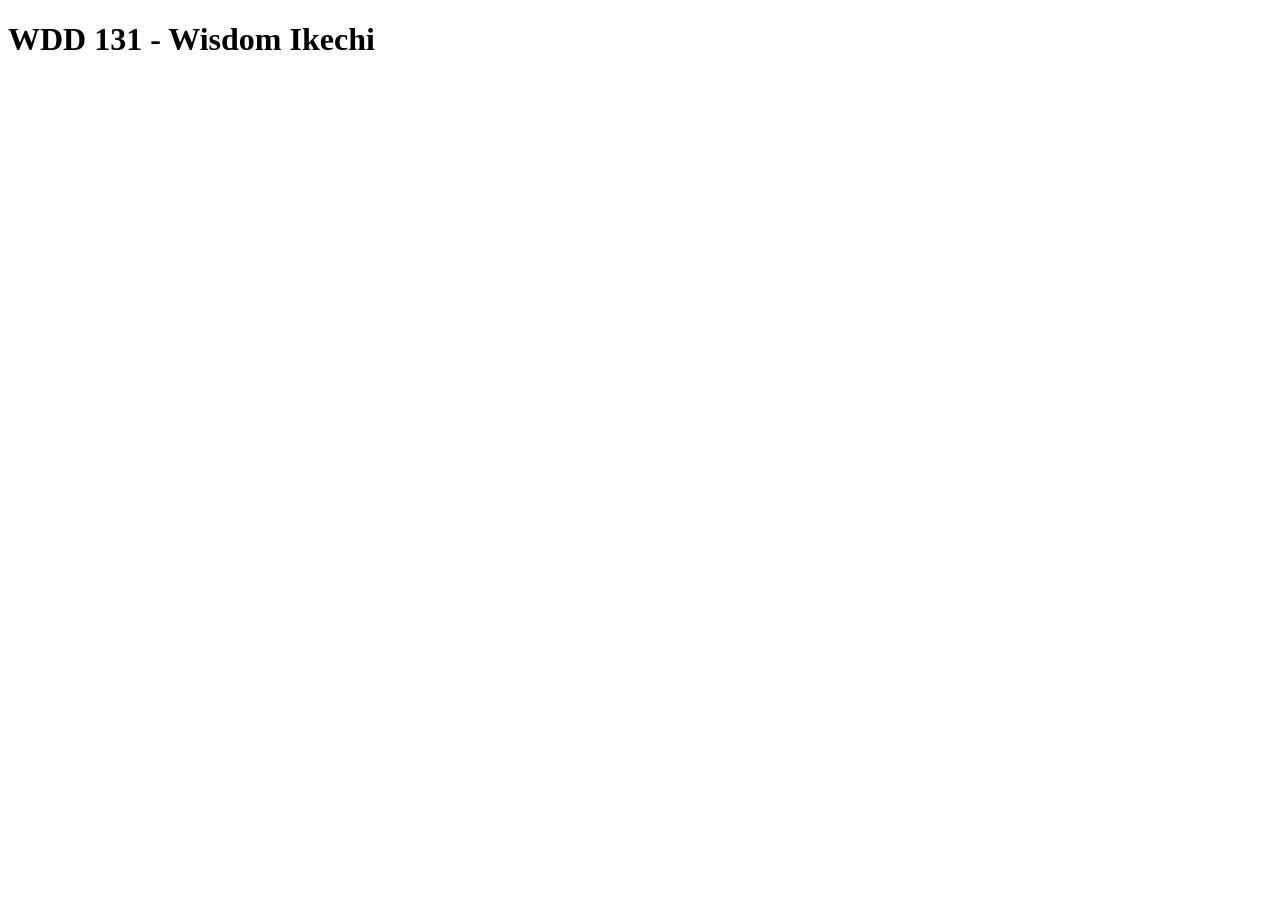
==== index.html @ baadfd9d "initial commit" ====
<!DOCTYPE html>
<html lang="en">
<head>
    <meta charset="UTF-8">
    <meta name="viewport" content="width=device-width, initial-scale=1.0">
    <title>WDD 131</title>
</head>
<body>
    <h1>WDD 131 - Wisdom Ikechi</h1>
</body>
</html>
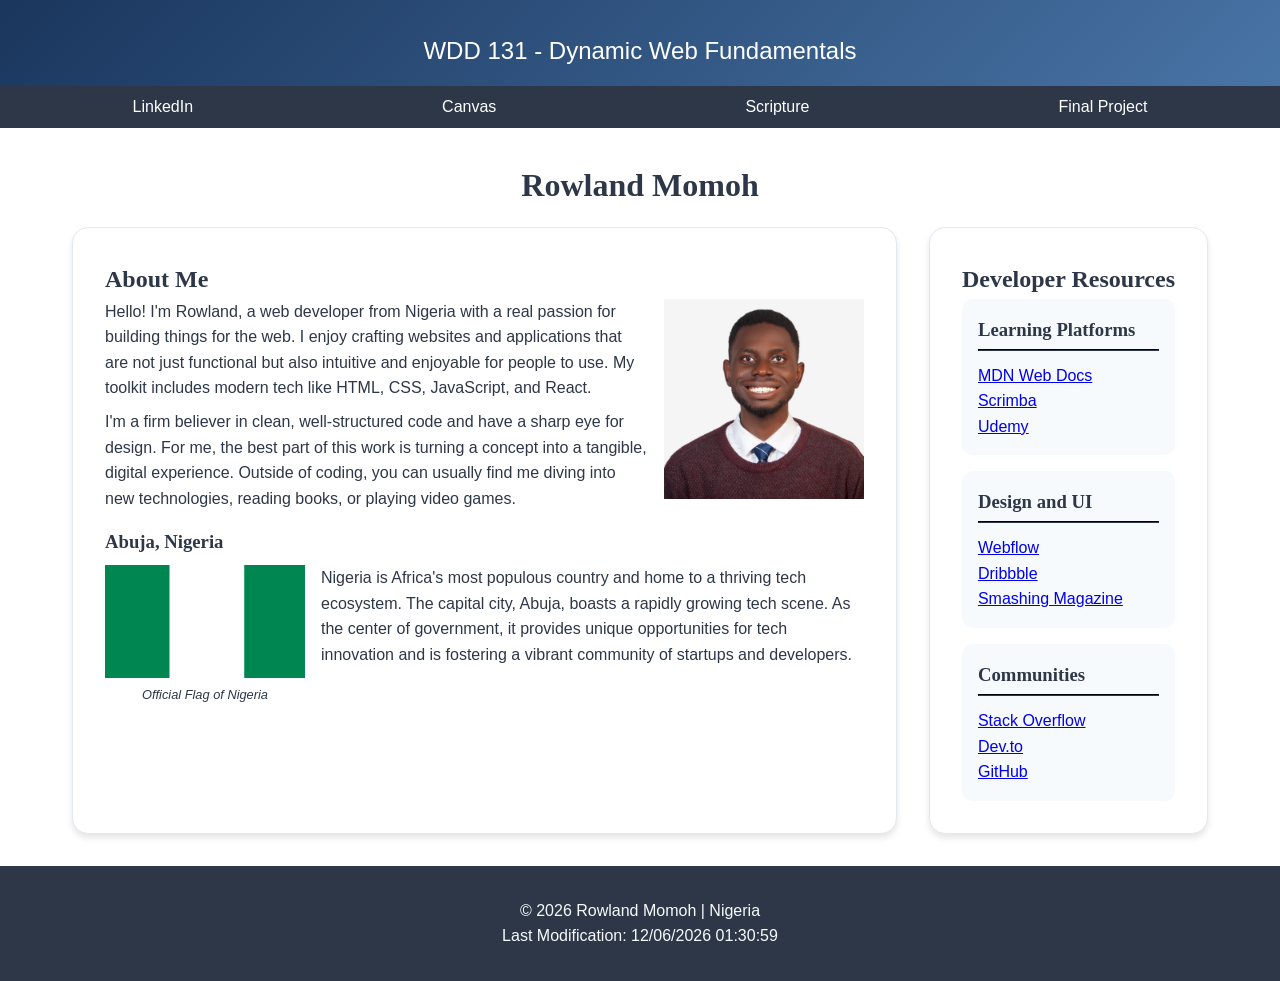
==== commit 1e30c812: "Initial Commit" ====
--- a/index.html
+++ b/index.html
@@ -1,11 +1,138 @@
 <!DOCTYPE html>
 <html lang="en">
-<head>
+
+  <head>
     <meta charset="UTF-8">
     <meta name="viewport" content="width=device-width, initial-scale=1.0">
-    <title>WDD 131</title>
-</head>
-<body>
-    <h1>WDD 131 - Wisdom Ikechi</h1>
-</body>
+    <meta name="description"
+      content="WDD 131 - Dynamic Web Fundamentals - Rowland Momoh - Explore the portfolio of Rowland Momoh, a passionate web developer from Nigeria. This page details his background, skills in HTML, CSS, and JavaScript, and provides a curated list of web development resources.">
+    <meta name="author" content="Rowland Momoh">
+    <link rel="preconnect" href="https://fonts.googleapis.com">
+    <link rel="preconnect" href="https://fonts.gstatic.com" crossorigin>
+    <link
+      href="https://fonts.googleapis.com/css2?family=Lato:wght@400;700&family=Merriweather:wght@400;700&display=swap"
+      rel="stylesheet">
+    <link rel="stylesheet" href="styles/base.css">
+    <script src="scripts/getdates.js" defer></script>
+    <title>WDD 131 - Dynamic Web Fundamentals - Rowland Momoh</title>
+  </head>
+
+  <body>
+    <header>
+      <span id="course-title">WDD 131 - Dynamic Web Fundamentals</span>
+
+      <nav>
+        <a href="https://www.linkedin.com/in/rowland-momoh-b32a7a22a/" target="_blank" class="nav-link">LinkedIn</a>
+        <a href="https://byupw.instructure.com/" target="_blank" class="nav-link">Canvas</a>
+        <a href="https://www.churchofjesuschrist.org/study/scriptures/nt/john/14?lang=eng&id=p6#p6" target="_blank"
+          class="nav-link">Scripture</a>
+        <a href="project/index.html" class="nav-link">Final Project</a>
+      </nav>
+    </header>
+    <main>
+      <h1>Rowland Momoh</h1>
+      <div class="section-container">
+        <section class="card">
+          <div>
+            <h2>About Me</h2>
+            <div class="card-contents">
+              <div class="about-me">
+                <div>
+                  <p>
+                    Hello! I'm Rowland, a web developer from Nigeria with a real passion for building things for the
+                    web.
+                    I enjoy crafting websites and applications that are not just functional but also intuitive and
+                    enjoyable
+                    for people to use.
+                    My toolkit includes modern tech like HTML, CSS, JavaScript, and React.
+                  </p>
+                  <p>
+                    I'm a firm believer in clean, well-structured code and have a sharp eye for design. For me, the best
+                    part
+                    of this work is turning a concept into a tangible, digital experience.
+                    Outside of coding, you can usually find me diving into new technologies, reading books, or playing
+                    video
+                    games.
+                  </p>
+                </div>
+                <div>
+                  <img src="images/rowland.jpg" alt="Rowland Momoh">
+                </div>
+              </div>
+              <div class="country-container">
+                <h3>Abuja, Nigeria</h3>
+                <div class="about-country">
+                  <figure>
+                    <img src="images/nigerian-flag.png" alt="Nigerian Flag">
+                    <figcaption>Official Flag of Nigeria</figcaption>
+                  </figure>
+                  <p>
+                    Nigeria is Africa's most populous country and home to a thriving tech ecosystem. The capital city,
+                    Abuja, boasts a rapidly growing tech scene. As the center of
+                    government, it provides unique opportunities for tech innovation and is fostering a vibrant
+                    community of
+                    startups and developers.
+                  </p>
+                </div>
+              </div>
+            </div>
+          </div>
+        </section>
+
+        <section class="card">
+          <div>
+            <h2>Developer Resources</h2>
+            <div class="card-contents">
+              <div class="resource-container">
+                <div>
+                  <h3>Learning Platforms</h3>
+                  <hr>
+                </div>
+                <ul class=" resource-list">
+                  <li><a href="https://developer.mozilla.org/" target="_blank" class="resource-link">MDN Web Docs</a>
+                  </li>
+                  <li><a href="https://scrimba.com/" target="_blank" class="resource-link">Scrimba</a></li>
+                  <li><a href="https://udemy.com/" target="_blank" class="resource-link">Udemy</a></li>
+                </ul>
+              </div>
+              <div class="resource-container">
+                <div>
+                  <h3>Design and UI</h3>
+                  <hr>
+                </div>
+                <ul class="resource-list">
+                  <li><a href="https://www.webflow.com/" target="_blank" class="resource-link">Webflow</a></li>
+                  <li><a href="https://dribbble.com/" target="_blank" class="resource-link">Dribbble</a></li>
+                  <li><a href="https://www.smashingmagazine.com/" target="_blank" class="resource-link">Smashing
+                      Magazine</a></li>
+                </ul>
+              </div>
+              <div class="resource-container">
+                <div>
+                  <h3>Communities</h3>
+                  <hr>
+                </div>
+                <ul class="resource-list">
+                  <li><a href="https://stackoverflow.com/" target="_blank" class="resource-link">Stack Overflow</a></li>
+                  <li><a href="https://dev.to/" target="_blank" class="resource-link">Dev.to</a></li>
+                  <li><a href="https://github.com/" target="_blank" class="resource-link">GitHub</a></li>
+                </ul>
+              </div>
+            </div>
+          </div>
+
+        </section>
+      </div>
+
+
+    </main>
+
+    <footer class="footer">
+      <p class="footer-text">
+        &copy; <span id="currentyear"></span> Rowland Momoh | Nigeria
+      </p>
+      <p id="lastModified"></p>
+    </footer>
+  </body>
+
 </html>
--- a/styles/base.css
+++ b/styles/base.css
@@ -0,0 +1,165 @@
+:root {
+  --primary: #1a365d;
+  --secondary: #4a76a8;
+  --accent: #e53e3e;
+  --light: #f7fafc;
+  --dark: #2d3748;
+  --white: #ffffff;
+}
+
+/* Reset & Base Styles */
+* {
+  margin: 0;
+  padding: 0;
+  box-sizing: border-box;
+}
+
+html {
+  scroll-behavior: smooth;
+}
+
+body {
+  font-family: "Roboto", sans-serif;
+  font-size: 1rem;
+  line-height: 1.6;
+  color: var(--dark);
+  min-height: 100vh;
+}
+
+/* Typography - Headings use Merriweather, body text uses Lato */
+h1,
+h2,
+h3,
+h4,
+h5,
+h6 {
+  font-family: "Montserrat", serif;
+}
+
+header {
+  background: linear-gradient(135deg, var(--primary) 0%, var(--secondary) 100%);
+  color: var(--white);
+  padding-top: 2rem;
+}
+
+span#course-title {
+  font-size: 1.5rem;
+  text-align: center;
+  display: block;
+  margin-bottom: 1rem;
+}
+
+nav {
+  display: flex;
+  align-items: center;
+  justify-content: space-around;
+  background: var(--dark);
+  padding: 0.5rem;
+}
+
+nav a {
+  text-decoration: none;
+  font-weight: 500;
+  transition: all 0.3s ease;
+  color: inherit;
+}
+
+nav a:hover {
+  color: var(--accent);
+}
+
+main {
+  display: grid;
+  gap: 1rem;
+  max-width: 1200px;
+  margin: 0 auto;
+  padding: 2rem;
+}
+
+main > h1 {
+  text-align: center;
+}
+
+.section-container {
+  display: grid;
+  grid-template-columns: 1fr auto;
+  gap: 2rem;
+}
+
+section.card {
+  background: var(--white);
+  border-radius: 1rem;
+  padding: 2rem;
+  box-shadow: 0 4px 6px rgba(0, 0, 0, 0.1);
+  border: 1px solid #e2e8f0;
+}
+
+.card img {
+  width: 100%;
+}
+
+.card-contents {
+  display: grid;
+  gap: 1rem;
+}
+
+.country-container {
+  display: grid;
+  gap: 0.5rem;
+}
+
+.about-me {
+  display: grid;
+  grid-template-columns: 1fr 200px;
+  gap: 1rem;
+}
+
+.about-me p:nth-child(odd) {
+  margin-bottom: 0.5rem;
+}
+
+.about-country {
+  display: grid;
+  grid-template-columns: 200px 1fr;
+  gap: 1rem;
+}
+
+.about-country figcaption {
+  font-size: 0.8rem;
+  text-align: center;
+  font-style: italic;
+}
+
+hr {
+  margin-top: 0.25rem;
+  border-color: var(--dark);
+}
+
+.resource-container {
+  display: grid;
+  gap: 0.75rem;
+  background-color: var(--light);
+  padding: 1rem;
+  border-radius: 10px;
+}
+
+.resource-container ul {
+  text-decoration: none;
+  list-style: none;
+}
+
+.resource-container a {
+  transition: all 0.3s ease;
+}
+
+.resource-container a:hover {
+  color: var(--accent);
+}
+
+.footer {
+  background: var(--dark);
+  color: var(--light);
+  padding: 2rem;
+  text-align: center;
+  margin-top: auto;
+}
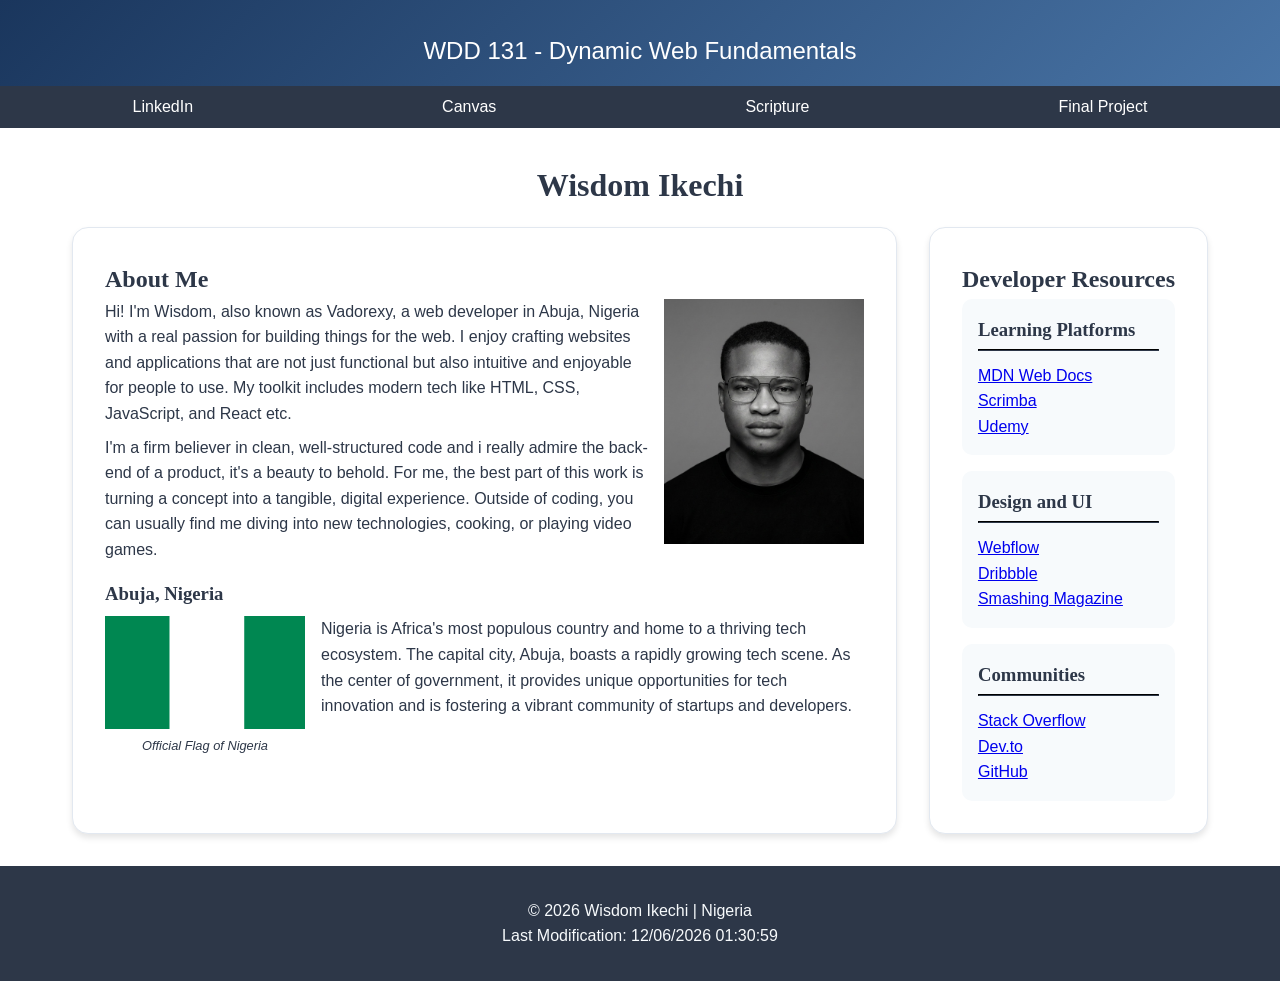
==== commit 59dbc650: "Initial Commit" ====
--- a/index.html
+++ b/index.html
@@ -5,8 +5,8 @@
     <meta charset="UTF-8">
     <meta name="viewport" content="width=device-width, initial-scale=1.0">
     <meta name="description"
-      content="WDD 131 - Dynamic Web Fundamentals - Rowland Momoh - Explore the portfolio of Rowland Momoh, a passionate web developer from Nigeria. This page details his background, skills in HTML, CSS, and JavaScript, and provides a curated list of web development resources.">
-    <meta name="author" content="Rowland Momoh">
+      content="WDD 131 - Dynamic Web Fundamentals - Wisdom Ikechi - Discover the professional portfolio of Wisdom Ikechi, a dedicated and creative web developer from Abuja, Nigeria. This portfolio highlights his background, technical abilities, and growing experience in web development, with a focus on HTML, CSS, and JavaScript. It also showcases his interest in creating functional, user-friendly, and visually appealing websites. In addition, visitors can explore a carefully selected collection of useful web development resources designed to support learning, creativity, and continued improvement in the field of web development.">
+    <meta name="author" content="Wisdom Ikechi">
     <link rel="preconnect" href="https://fonts.googleapis.com">
     <link rel="preconnect" href="https://fonts.gstatic.com" crossorigin>
     <link
@@ -14,7 +14,7 @@
       rel="stylesheet">
     <link rel="stylesheet" href="styles/base.css">
     <script src="scripts/getdates.js" defer></script>
-    <title>WDD 131 - Dynamic Web Fundamentals - Rowland Momoh</title>
+    <title>WDD 131 - Dynamic Web Fundamentals - Wisdom Ikechi</title>
   </head>
 
   <body>
@@ -30,7 +30,7 @@
       </nav>
     </header>
     <main>
-      <h1>Rowland Momoh</h1>
+      <h1>Wisdom Ikechi</h1>
       <div class="section-container">
         <section class="card">
           <div>
@@ -39,24 +39,24 @@
               <div class="about-me">
                 <div>
                   <p>
-                    Hello! I'm Rowland, a web developer from Nigeria with a real passion for building things for the
+                    Hi! I'm Wisdom, also known as Vadorexy,  a web developer in Abuja, Nigeria with a real passion for building things for the
                     web.
                     I enjoy crafting websites and applications that are not just functional but also intuitive and
                     enjoyable
                     for people to use.
-                    My toolkit includes modern tech like HTML, CSS, JavaScript, and React.
+                    My toolkit includes modern tech like HTML, CSS, JavaScript, and React etc.
                   </p>
                   <p>
-                    I'm a firm believer in clean, well-structured code and have a sharp eye for design. For me, the best
+                    I'm a firm believer in clean, well-structured code and i really admire the back-end of a product, it's a beauty to behold. For me, the best
                     part
                     of this work is turning a concept into a tangible, digital experience.
-                    Outside of coding, you can usually find me diving into new technologies, reading books, or playing
+                    Outside of coding, you can usually find me diving into new technologies, cooking, or playing
                     video
                     games.
                   </p>
                 </div>
                 <div>
-                  <img src="images/rowland.jpg" alt="Rowland Momoh">
+                  <img src="images/Passport_1.jpg" alt="Wisdom Ikechi">
                 </div>
               </div>
               <div class="country-container">
@@ -129,7 +129,7 @@
 
     <footer class="footer">
       <p class="footer-text">
-        &copy; <span id="currentyear"></span> Rowland Momoh | Nigeria
+        &copy; <span id="currentyear"></span> Wisdom Ikechi | Nigeria
       </p>
       <p id="lastModified"></p>
     </footer>
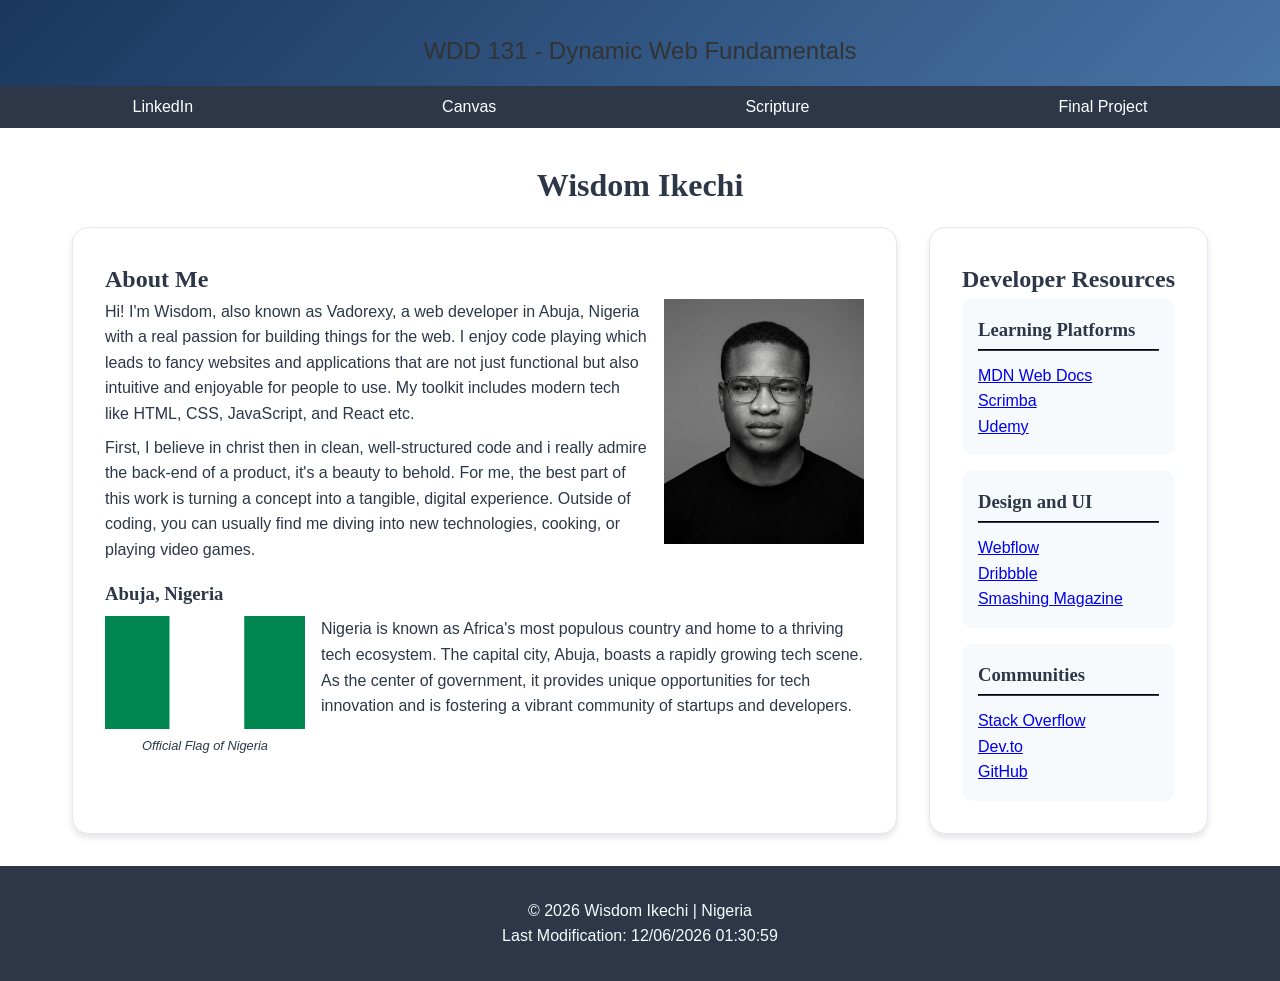
==== commit 66fdf2d1: "Initial Commit" ====
--- a/index.html
+++ b/index.html
@@ -5,8 +5,8 @@
     <meta charset="UTF-8">
     <meta name="viewport" content="width=device-width, initial-scale=1.0">
     <meta name="description"
-      content="WDD 131 - Dynamic Web Fundamentals - Wisdom Ikechi - Discover the professional portfolio of Wisdom Ikechi, a dedicated and creative web developer from Abuja, Nigeria. This portfolio highlights his background, technical abilities, and growing experience in web development, with a focus on HTML, CSS, and JavaScript. It also showcases his interest in creating functional, user-friendly, and visually appealing websites. In addition, visitors can explore a carefully selected collection of useful web development resources designed to support learning, creativity, and continued improvement in the field of web development.">
-    <meta name="author" content="Wisdom Ikechi">
+      content="WDD 131 - Dynamic Web Fundamentals - Wisdom Ikechi - Welcome to Wisdom Ikechi's portfolio, featuring his web development skills, projects, background, and helpful HTML, CSS, and JavaScript resources.
+
     <link rel="preconnect" href="https://fonts.googleapis.com">
     <link rel="preconnect" href="https://fonts.gstatic.com" crossorigin>
     <link
@@ -22,7 +22,7 @@
       <span id="course-title">WDD 131 - Dynamic Web Fundamentals</span>
 
       <nav>
-        <a href="https://www.linkedin.com/in/rowland-momoh-b32a7a22a/" target="_blank" class="nav-link">LinkedIn</a>
+        <a href="https://www.linkedin.com/in/wisdom-ikechi-867115229" target="_blank" class="nav-link">LinkedIn</a>
         <a href="https://byupw.instructure.com/" target="_blank" class="nav-link">Canvas</a>
         <a href="https://www.churchofjesuschrist.org/study/scriptures/nt/john/14?lang=eng&id=p6#p6" target="_blank"
           class="nav-link">Scripture</a>
@@ -41,13 +41,13 @@
                   <p>
                     Hi! I'm Wisdom, also known as Vadorexy,  a web developer in Abuja, Nigeria with a real passion for building things for the
                     web.
-                    I enjoy crafting websites and applications that are not just functional but also intuitive and
+                    I enjoy code playing which leads to fancy websites and applications that are not just functional but also intuitive and
                     enjoyable
                     for people to use.
                     My toolkit includes modern tech like HTML, CSS, JavaScript, and React etc.
                   </p>
                   <p>
-                    I'm a firm believer in clean, well-structured code and i really admire the back-end of a product, it's a beauty to behold. For me, the best
+                    First, I believe in christ then in clean, well-structured code and i really admire the back-end of a product, it's a beauty to behold. For me, the best
                     part
                     of this work is turning a concept into a tangible, digital experience.
                     Outside of coding, you can usually find me diving into new technologies, cooking, or playing
@@ -56,7 +56,7 @@
                   </p>
                 </div>
                 <div>
-                  <img src="images/Passport_1.jpg" alt="Wisdom Ikechi">
+                  <img src="images/wisdom.jpg" alt="Wisdom Ikechi">
                 </div>
               </div>
               <div class="country-container">
@@ -67,7 +67,7 @@
                     <figcaption>Official Flag of Nigeria</figcaption>
                   </figure>
                   <p>
-                    Nigeria is Africa's most populous country and home to a thriving tech ecosystem. The capital city,
+                    Nigeria is known as Africa's most populous country and home to a thriving tech ecosystem. The capital city,
                     Abuja, boasts a rapidly growing tech scene. As the center of
                     government, it provides unique opportunities for tech innovation and is fostering a vibrant
                     community of
--- a/styles/base.css
+++ b/styles/base.css
@@ -47,6 +47,7 @@
   text-align: center;
   display: block;
   margin-bottom: 1rem;
+  color: #333;
 }
 
 nav {
